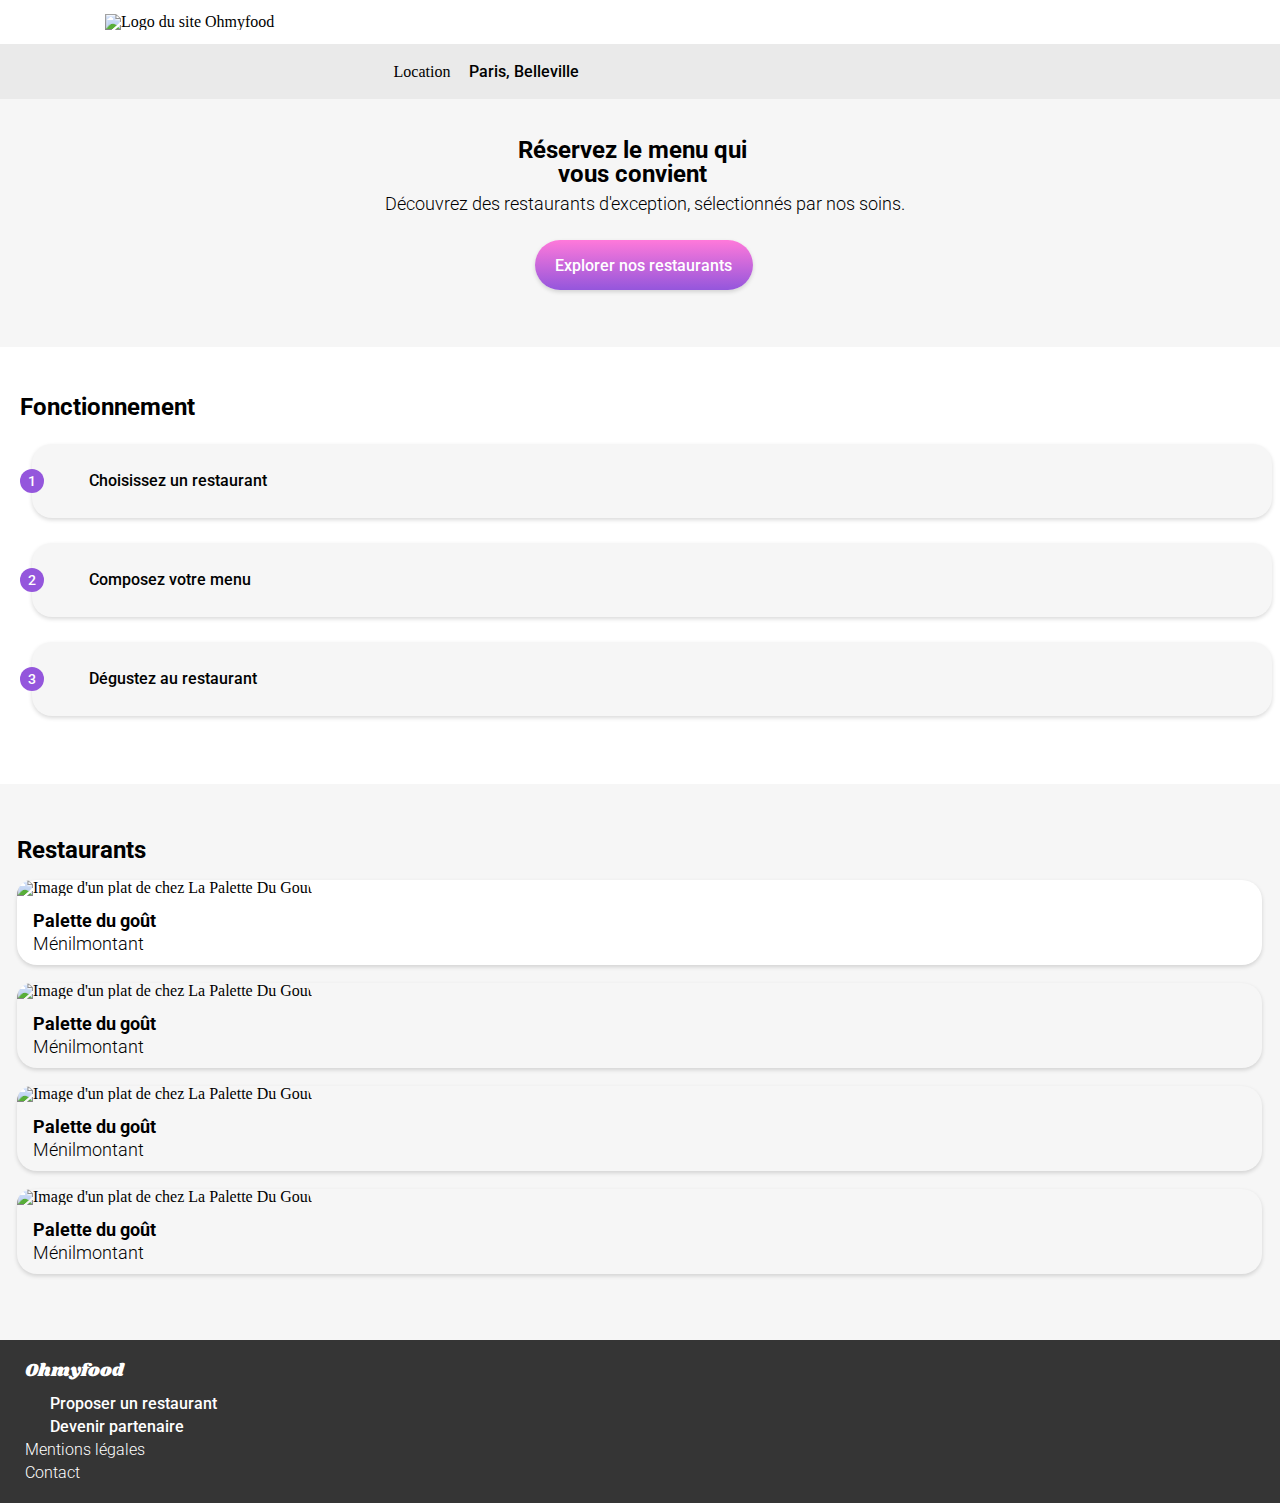
==== index.html @ 5aa8af8f "Added Footer" ====
<!-- Legend -->
<!-- 
    TBR = To Be Renamed

 -->


<!DOCTYPE html>
<html>

<head>
    <meta charset="utf-8">
    <meta http-equiv="X-UA-Compatible" content="IE=edge">
    <title></title>
    <meta name="description" content="">
    <meta name="viewport" content="width=device-width, initial-scale=1">
    <link rel="stylesheet" href="assets/css/style.css">
    <link rel="stylesheet" href="https://cdnjs.cloudflare.com/ajax/libs/font-awesome/6.2.1/css/all.min.css"
        integrity="sha512-MV7K8+y+gLIBoVD59lQIYicR65iaqukzvf/nwasF0nqhPay5w/9lJmVM2hMDcnK1OnMGCdVK+iQrJ7lzPJQd1w=="
        crossorigin="anonymous" referrerpolicy="no-referrer">

</head>

<body>
    <header class="header">
        <img class="header__logo" src="/assets/images/logo/ohmyfood@2x.svg" alt="Logo du site Ohmyfood">
        <div class="header__secondary">
            <i class="fa-solid fa-location-dot header__secondary--location-dot"></i>
            <label for="location" class="sr-only">Location</label>
            <input type="text" class="header__secondary--text-input" placeholder="Votre Ville"
                value="Paris, Belleville">
        </div>
    </header>
    <main>
        <div class="main-container">
            <!-- Info Box (TBR) -->
            <section class="hero">
                <h1 class="hero__title">Réservez le menu qui <br>vous convient</br></h1>
                <p class="hero__subtitle">Découvrez des restaurants d'exception, sélectionnés par nos soins.</p>
                <button class="btn hero__btn">
                    <h2>Explorer nos restaurants</h2>
                </button>
            </section>

            <!-- Functioning (TBR) -->
            <section class="function">
                <h1>Fonctionnement</h1>
                <!-- Creation Of The Function Steps -->
                <!-- Rename this to something better -->
                <article class="card function__card">
                    <div class="function__card--step">
                        1
                    </div>
                    <i class="fa-solid fa-mobile-screen-button function__card--icon"></i>
                    <h2>Choisissez un restaurant</h2>
                </article>
                <article class="card function__card">
                    <div class="function__card--step">
                        2
                    </div>
                    <i class="fa-solid fa-list function__card--icon"></i>
                    <h2>Composez votre menu</h2>
                </article>
                <article class="card function__card">
                    <div class="function__card--step">
                        3
                    </div>
                    <i class="fa-sharp fa-solid fa-store function__card--icon--purple"></i>
                    <h2>Dégustez au restaurant</h2>
                </article>
            </section>

            <!-- Creation of the restaurants section -->
            <section class="restaurants">
                <h1>Restaurants</h1>
                <a href="">
                    <article class="restaurants__card card--isWhite">
                        <img src="assets/images/restaurants/jay-wennington-N_Y88TWmGwA-unsplash.jpg" class="restaurants__card--img"
                         alt="Image d'un plat de chez La Palette Du Gout">
                        <div class="restaurants__card__content">
                            <div class="restaurants__card__content--text">
                                <h3>Palette du goût</h3>
                                <p>Ménilmontant</p>
                            </div>
                            <input type="checkbox" id="likeCheckbox#1" class="likeCheckbox">
                            <label for="likeCheckbox#1" class=likeContainer>
                                <i class="fa-regular fa-heart heart-icon card__content--heart"></i>
                                <i class="fa-solid fa-heart heart-icon-solid card__content--heart--filled"></i>
                            </label>
                        </div>
                    </article>
                </a>
                <a href="">
                    <article class="restaurants__card card">
                        <img src="assets/images/restaurants/jay-wennington-N_Y88TWmGwA-unsplash.jpg" class="restaurants__card--img"
                         alt="Image d'un plat de chez La Palette Du Gout">
                        <div class="restaurants__card__content">
                            <div class="restaurants__card__content--text">
                                <h3>Palette du goût</h3>
                                <p>Ménilmontant</p>
                            </div>
                            <input type="checkbox" id="likeCheckbox#2" class="likeCheckbox">
                            <label for="likeCheckbox#2" class=likeContainer>
                                <i class="fa-regular fa-heart heart-icon card__content--heart"></i>
                                <i class="fa-solid fa-heart heart-icon-solid card__content--heart--filled"></i>
                            </label>
                        </div>
                    </article>
                </a>
                <a href="">
                    <article class="restaurants__card card">
                        <img src="assets/images/restaurants/jay-wennington-N_Y88TWmGwA-unsplash.jpg" class="restaurants__card--img"
                         alt="Image d'un plat de chez La Palette Du Gout">
                         <div class="restaurants__card__content">
                            <div class="restaurants__card__content--text">
                                <h3>Palette du goût</h3>
                                <p>Ménilmontant</p>
                            </div>
                            <input type="checkbox" id="likeCheckbox#3" class="likeCheckbox">
                            <label for="likeCheckbox#3" class=likeContainer>
                                <i class="fa-regular fa-heart heart-icon card__content--heart"></i>
                                <i class="fa-solid fa-heart heart-icon-solid card__content--heart--filled"></i>
                            </label>
                        </div>
                    </article>
                </a>
                <a href="">
                    <article class="restaurants__card card">
                        <img src="assets/images/restaurants/jay-wennington-N_Y88TWmGwA-unsplash.jpg" class="restaurants__card--img"
                         alt="Image d'un plat de chez La Palette Du Gout">
                         <div class="restaurants__card__content">
                            <div class="restaurants__card__content--text">
                                <h3>Palette du goût</h3>
                                <p>Ménilmontant</p>
                            </div>
                            <input type="checkbox" id="likeCheckbox#4" class="likeCheckbox">
                            <label for="likeCheckbox#4" class=likeContainer>
                                <i class="fa-regular fa-heart heart-icon card__content--heart"></i>
                                <i class="fa-solid fa-heart heart-icon-solid card__content--heart--filled"></i>
                            </label>
                        </div>
                    </article>
                </a>
            </section>
        </div>
    </main>
    <footer class="footer">
        <h2 class="footer__logo">Ohmyfood</h2>
                <ul class="footer__nav">
                    <li class="footer__nav--bold"><i class="fa-solid fa-utensils"></i><a href="">Proposer un restaurant</a></li>
                    <li class="footer__nav--bold"><i class="fa-solid fa-handshake-angle"></i><a href="">Devenir partenaire</a></li>
                    <li><a href="">Mentions légales</a></li>
                    <li><a href="">Contact</a></li>
                </ul>
    </footer>
</body>

</html>
---- assets/css/style.css ----
@import url("https://fonts.googleapis.com/css2?family=Shrikhand&display=swap");
@import url("https://fonts.googleapis.com/css2?family=Roboto:wght@100;300;500;700&display=swap");
*, *:before, *:after {
  box-sizing: border-box;
}

html, body, div, span, object, iframe, figure, h1, h2, h3, h4, h5, h6, p, blockquote, pre, a, code, em, img, small, strike, strong, sub, sup, tt, b, u, i, ol, ul, li, fieldset, form, label, table, caption, tbody, tfoot, thead, tr, th, td, main, canvas, embed, footer, header, nav, section, video {
  margin: 0;
  padding: 0;
  border: 0;
  font-size: 100%;
  font: inherit;
  vertical-align: baseline;
  text-rendering: optimizeLegibility;
  -webkit-font-smoothing: antialiased;
  text-size-adjust: none;
}

footer, header, nav, section, main {
  display: block;
}

body {
  line-height: 1;
}

ol, ul {
  list-style: none;
}

blockquote, q {
  quotes: none;
}

blockquote:before, blockquote:after, q:before, q:after {
  content: "";
  content: none;
}

table {
  border-collapse: collapse;
  border-spacing: 0;
}

input {
  -webkit-appearance: none;
  border-radius: 0;
}

h1, h2, h3, p {
  font-family: "Roboto", sans-serif;
}

h1 {
  font-size: 24px;
  font-weight: 700;
}

h2 {
  font-size: 16px;
  font-weight: 500;
}

h3 {
  font-size: 18px;
  font-weight: 700;
}

p {
  font-size: 18px;
  font-weight: 300;
}

a, a:visited, a:hover, a:active {
  color: inherit;
  text-decoration: none;
}

.header {
  display: flex;
  flex-direction: column;
  justify-content: center;
}
.header__logo {
  margin: 14px 89px;
  padding: 0 19px 0 16px;
}
.header__secondary {
  display: flex;
  justify-content: center;
  align-items: center;
  gap: 17px;
  background-color: #EAEAEA;
  padding: 17px;
}
.header__secondary--text-input {
  background: none;
  border: none;
  width: 35%;
  font-size: 16px;
  font-weight: 500;
  font-family: "Roboto", sans-serif;
}
.header__secondary--location-dot {
  color: #353535;
}

.footer {
  display: flex;
  flex-direction: column;
  gap: 16px;
  background-color: #353535;
  padding: 22px 25px;
  color: white;
}
.footer__nav {
  display: flex;
  flex-direction: column;
  gap: 7px;
  font-family: "Roboto", sans-serif;
  font-size: 16px;
  font-weight: 300;
}
.footer__nav--bold {
  font-weight: 500;
}
.footer__nav li {
  display: flex;
  justify-content: flex-start;
  gap: 11px;
}
.footer__nav .fa-solid {
  width: 14px;
}
.footer__logo {
  font-family: "Shrikhand", serif;
  font-weight: 400;
  font-size: 18px;
}

.hero {
  display: flex;
  flex-direction: column;
  justify-content: center;
  align-items: center;
  background-color: #F6F6F6;
}
.hero__title {
  padding: 39px 58px 9px 42px;
  text-align: center;
}
.hero__subtitle {
  padding: 0 26px 0 35px;
  text-align: center;
}
.hero__btn {
  margin: 27px 75px 57px 82px;
  width: 218px;
  height: 50px;
}

.function {
  display: flex;
  flex-direction: column;
  padding: 48px 20px 68px 20px;
  gap: 25px;
}
.function__card {
  display: flex;
  flex-direction: row;
  align-items: center;
  padding: 29px 0;
  gap: 23px;
  position: relative;
  left: 12px;
}
.function__card--step {
  font-family: "Roboto", sans-serif;
  font-size: 14px;
  font-weight: 500;
  color: white;
  display: flex;
  align-items: center;
  justify-content: center;
  position: absolute;
  left: -12px;
  width: 24px;
  height: 24px;
  border-radius: 50%;
  background-color: #9456DC;
}
.function__card--icon, .function__card--icon--purple {
  padding-left: 33.5px;
  color: #7E7E7E;
}
.function__card--icon--purple {
  color: #9456DC;
}

.restaurants {
  display: flex;
  flex-direction: column;
  gap: 18px;
  padding: 54px 18px 66px 17px;
  background-color: #F6F6F6;
}
.restaurants__card {
  width: 100%;
}
.restaurants__card--img {
  object-fit: contain;
  border-radius: 15px 15px 0 0;
  width: 100%;
}
.restaurants__card__content {
  padding: 16px 25px 12px 16px;
  display: flex;
  justify-content: space-between;
}
.restaurants__card__content--text {
  display: flex;
  flex-direction: column;
  gap: 5px;
}

.btn {
  border-radius: 25px;
  color: white;
  border: none;
  background: linear-gradient(0deg, #9456DC 0%, #FF79DA 100%);
  box-shadow: 0px 2px 4px rgba(0, 0, 0, 0.15);
}

.card, .card--isWhite {
  border-radius: 20px;
  background-color: #F6F6F6;
  box-shadow: 0px 2px 4px rgba(0, 0, 0, 0.15);
}
.card--isWhite {
  background-color: white;
}

.fa-solid {
  position: relative;
}

.fa-regular {
  position: absolute;
}

.heart-icon,
.heart-icon-solid {
  font-size: 30px;
}

.likeCheckbox:not(:checked) + .likeContainer:hover {
  animation: 1.5s ease 0s infinite beat;
}

@keyframes beat {
  0%, 50%, 100% {
    transform: scale(1, 1);
  }
  30%, 80% {
    transform: scale(0.92, 0.95);
  }
}
.heart-icon-solid {
  transform-origin: bottom;
  transform: scale(0);
  background: linear-gradient(0deg, #9356DC 0%, #FF79DA 100%);
  -webkit-background-clip: text;
  -webkit-text-fill-color: transparent;
}

#likeCheckbox {
  display: none;
}

.likeCheckbox:checked + .likeContainer .heart-icon-solid {
  animation: like 0.2s cubic-bezier(0.87, 0.01, 0.38, 1.01) forwards;
}
.likeCheckbox:checked + .likeContainer .heart-icon {
  animation: like--BG 1s ease forwards;
}
.likeCheckbox:not(:checked) + .likeContainer .heart-icon-solid {
  animation: unlike 0.5s ease forwards;
}
.likeCheckbox:not(:checked) + .likeContainer .heart-icon {
  animation: nounlike 1s ease forwards;
}

@keyframes like {
  to {
    opacity: 1;
    transform: scale(1);
  }
}
@keyframes like--BG {
  from {
    opacity: 1;
  }
  to {
    opacity: 0;
  }
}
@keyframes unlike {
  from {
    opacity: 1;
    transform: scale(1);
  }
  to {
    opacity: 0;
    transform: scale(0);
  }
}
@keyframes unlike--BG {
  to {
    opacity: 1;
    transform: scale(1);
  }
}
body {
  width: 100%;
  max-width: 1440px;
  min-width: 320px;
  scroll-behavior: smooth;
}

/*# sourceMappingURL=style.css.map */
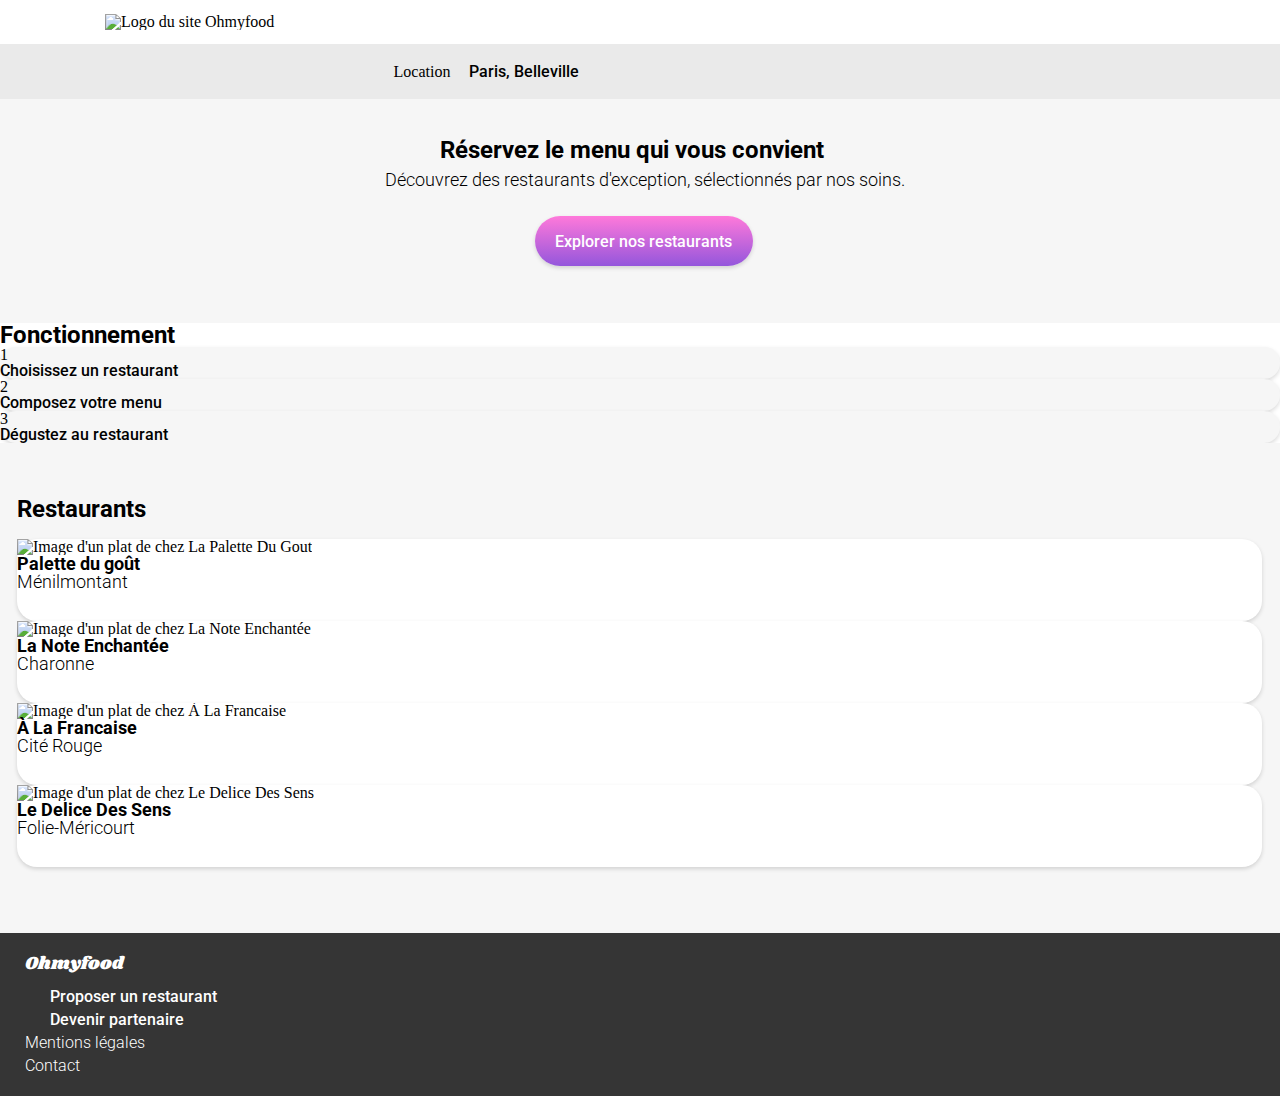
==== commit 87c58e25: "Fixed bug" ====
--- a/index.html
+++ b/index.html
@@ -20,10 +20,15 @@
         crossorigin="anonymous" referrerpolicy="no-referrer">
 
 </head>
+<body>
 
-<body>
+    <!-- Loader container -->
+    <div class="loader">
+        <div class="loader__spinner"></div>
+    </div>
+
     <header class="header">
-        <img class="header__logo" src="/assets/images/logo/ohmyfood@2x.svg" alt="Logo du site Ohmyfood">
+        <img class="header__logo" src="assets/images/logo/ohmyfood@2x.svg" alt="Logo du site Ohmyfood">
         <div class="header__secondary">
             <i class="fa-solid fa-location-dot header__secondary--location-dot"></i>
             <label for="location" class="sr-only">Location</label>
@@ -35,7 +40,7 @@
         <div class="main-container">
             <!-- Info Box (TBR) -->
             <section class="hero">
-                <h1 class="hero__title">Réservez le menu qui <br>vous convient</br></h1>
+                <h1 class="hero__title">Réservez le menu qui vous convient</h1>
                 <p class="hero__subtitle">Découvrez des restaurants d'exception, sélectionnés par nos soins.</p>
                 <button class="btn hero__btn">
                     <h2>Explorer nos restaurants</h2>
@@ -43,42 +48,45 @@
             </section>
 
             <!-- Functioning (TBR) -->
-            <section class="function">
-                <h1>Fonctionnement</h1>
-                <!-- Creation Of The Function Steps -->
-                <!-- Rename this to something better -->
-                <article class="card function__card">
-                    <div class="function__card--step">
-                        1
-                    </div>
-                    <i class="fa-solid fa-mobile-screen-button function__card--icon"></i>
-                    <h2>Choisissez un restaurant</h2>
-                </article>
-                <article class="card function__card">
-                    <div class="function__card--step">
-                        2
-                    </div>
-                    <i class="fa-solid fa-list function__card--icon"></i>
-                    <h2>Composez votre menu</h2>
-                </article>
-                <article class="card function__card">
-                    <div class="function__card--step">
-                        3
-                    </div>
-                    <i class="fa-sharp fa-solid fa-store function__card--icon--purple"></i>
-                    <h2>Dégustez au restaurant</h2>
-                </article>
+            <section class="how-it-works">
+                <h1 class="how-it-works__title">Fonctionnement</h1>
+                <div class="how-it-works__cards">
+                    <!-- Creation Of The Function Steps -->
+                    <!-- Rename this to something better -->
+                    <article class="card how-it-works__cards--card">
+                        <div class="how-it-works__cards--card--step">
+                            1
+                        </div>
+                        <i class="fa-solid fa-mobile-screen-button how-it-works__cards--card--icon"></i>
+                        <h2>Choisissez un restaurant</h2>
+                    </article>
+                    <article class="card how-it-works__cards--card">
+                        <div class="how-it-works__cards--card--step">
+                            2
+                        </div>
+                        <i class="fa-solid fa-list how-it-works__cards--card--icon"></i>
+                        <h2>Composez votre menu</h2>
+                    </article>
+                    <article class="card how-it-works__cards--card">
+                        <div class="how-it-works__cards--card--step">
+                            3
+                        </div>
+                        <i class="fa-sharp fa-solid fa-store how-it-works__cards--card--icon--purple"></i>
+                        <h2>Dégustez au restaurant</h2>
+                    </article>
+                </div>
             </section>
 
             <!-- Creation of the restaurants section -->
             <section class="restaurants">
                 <h1>Restaurants</h1>
+                <div class="restaurants__cards">
                 <a href="">
-                    <article class="restaurants__card card--isWhite">
-                        <img src="assets/images/restaurants/jay-wennington-N_Y88TWmGwA-unsplash.jpg" class="restaurants__card--img"
+                    <article class="restaurants__cards--card card--isWhite card--isNew">
+                        <img src="assets/images/restaurants/jay-wennington-N_Y88TWmGwA-unsplash.jpg" class="restaurants__cards--card--img"
                          alt="Image d'un plat de chez La Palette Du Gout">
-                        <div class="restaurants__card__content">
-                            <div class="restaurants__card__content--text">
+                        <div class="restaurants__cards--card--content">
+                            <div class="restaurants__cards--card--content--text">
                                 <h3>Palette du goût</h3>
                                 <p>Ménilmontant</p>
                             </div>
@@ -91,30 +99,30 @@
                     </article>
                 </a>
                 <a href="">
-                    <article class="restaurants__card card">
-                        <img src="assets/images/restaurants/jay-wennington-N_Y88TWmGwA-unsplash.jpg" class="restaurants__card--img"
-                         alt="Image d'un plat de chez La Palette Du Gout">
-                        <div class="restaurants__card__content">
-                            <div class="restaurants__card__content--text">
-                                <h3>Palette du goût</h3>
-                                <p>Ménilmontant</p>
+                    <article class="restaurants__cards--card card--isWhite card--isNew">
+                        <img src="assets/images/restaurants/stil-u2Lp8tXIcjw-unsplash.jpg" class="restaurants__cards--card--img"
+                        alt="Image d'un plat de chez La Note Enchantée">
+                        <div class="restaurants__cards--card--content">
+                            <div class="restaurants__cards--card--content--text">
+                            <h3>La Note Enchantée</h3>
+                            <p>Charonne</p>
                             </div>
-                            <input type="checkbox" id="likeCheckbox#2" class="likeCheckbox">
+                            <input type="checkbox" id="likeCheckbox#1" class="likeCheckbox">
                             <label for="likeCheckbox#2" class=likeContainer>
                                 <i class="fa-regular fa-heart heart-icon card__content--heart"></i>
                                 <i class="fa-solid fa-heart heart-icon-solid card__content--heart--filled"></i>
                             </label>
                         </div>
                     </article>
-                </a>
+                    </a>
                 <a href="">
-                    <article class="restaurants__card card">
-                        <img src="assets/images/restaurants/jay-wennington-N_Y88TWmGwA-unsplash.jpg" class="restaurants__card--img"
-                         alt="Image d'un plat de chez La Palette Du Gout">
-                         <div class="restaurants__card__content">
-                            <div class="restaurants__card__content--text">
-                                <h3>Palette du goût</h3>
-                                <p>Ménilmontant</p>
+                    <article class="restaurants__cards--card card--isWhite">
+                        <img src="assets/images/restaurants/toa-heftiba-DQKerTsQwi0-unsplash.jpg" class="restaurants__cards--card--img"
+                         alt="Image d'un plat de chez À La Francaise">
+                         <div class="restaurants__cards--card--content">
+                            <div class="restaurants__cards--card--content--text">
+                                <h3>À La Francaise</h3>
+                                <p>Cité Rouge</p>
                             </div>
                             <input type="checkbox" id="likeCheckbox#3" class="likeCheckbox">
                             <label for="likeCheckbox#3" class=likeContainer>
@@ -125,13 +133,13 @@
                     </article>
                 </a>
                 <a href="">
-                    <article class="restaurants__card card">
-                        <img src="assets/images/restaurants/jay-wennington-N_Y88TWmGwA-unsplash.jpg" class="restaurants__card--img"
-                         alt="Image d'un plat de chez La Palette Du Gout">
-                         <div class="restaurants__card__content">
-                            <div class="restaurants__card__content--text">
-                                <h3>Palette du goût</h3>
-                                <p>Ménilmontant</p>
+                    <article class="restaurants__cards--card card--isWhite">
+                        <img src="assets/images/restaurants/louis-hansel-shotsoflouis-qNBGVyOCY8Q-unsplash.jpg" class="restaurants__cards--card--img"
+                         alt="Image d'un plat de chez Le Delice Des Sens">
+                         <div class="restaurants__cards--card--content">
+                            <div class="restaurants__cards--card--content--text">
+                                <h3>Le Delice Des Sens</h3>
+                                <p>Folie-Méricourt</p>
                             </div>
                             <input type="checkbox" id="likeCheckbox#4" class="likeCheckbox">
                             <label for="likeCheckbox#4" class=likeContainer>
@@ -141,6 +149,7 @@
                         </div>
                     </article>
                 </a>
+            </div>
             </section>
         </div>
     </main>
@@ -150,9 +159,9 @@
                     <li class="footer__nav--bold"><i class="fa-solid fa-utensils"></i><a href="">Proposer un restaurant</a></li>
                     <li class="footer__nav--bold"><i class="fa-solid fa-handshake-angle"></i><a href="">Devenir partenaire</a></li>
                     <li><a href="">Mentions légales</a></li>
-                    <li><a href="">Contact</a></li>
+                    <li><a href="mailto:reciepient@gmail.com">Contact</a></li>
                 </ul>
     </footer>
 </body>
 
-</html>+</html> 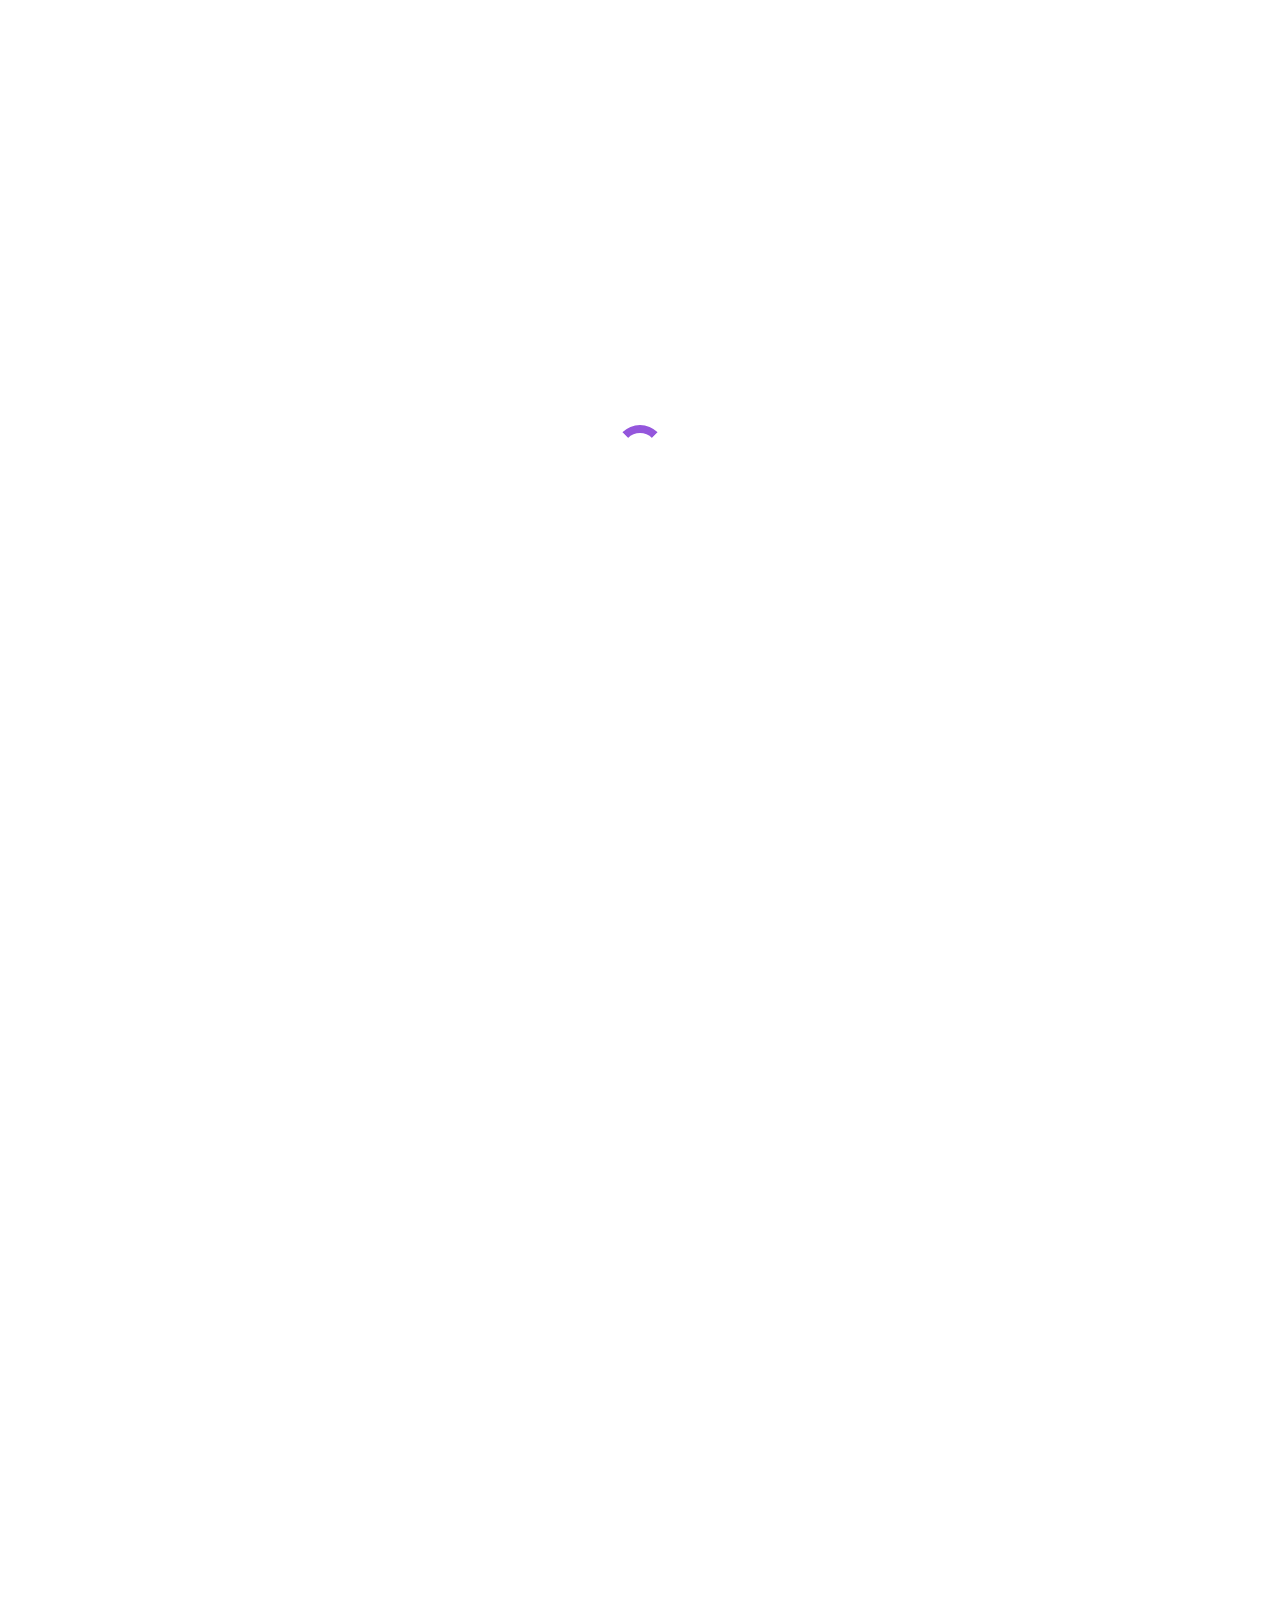
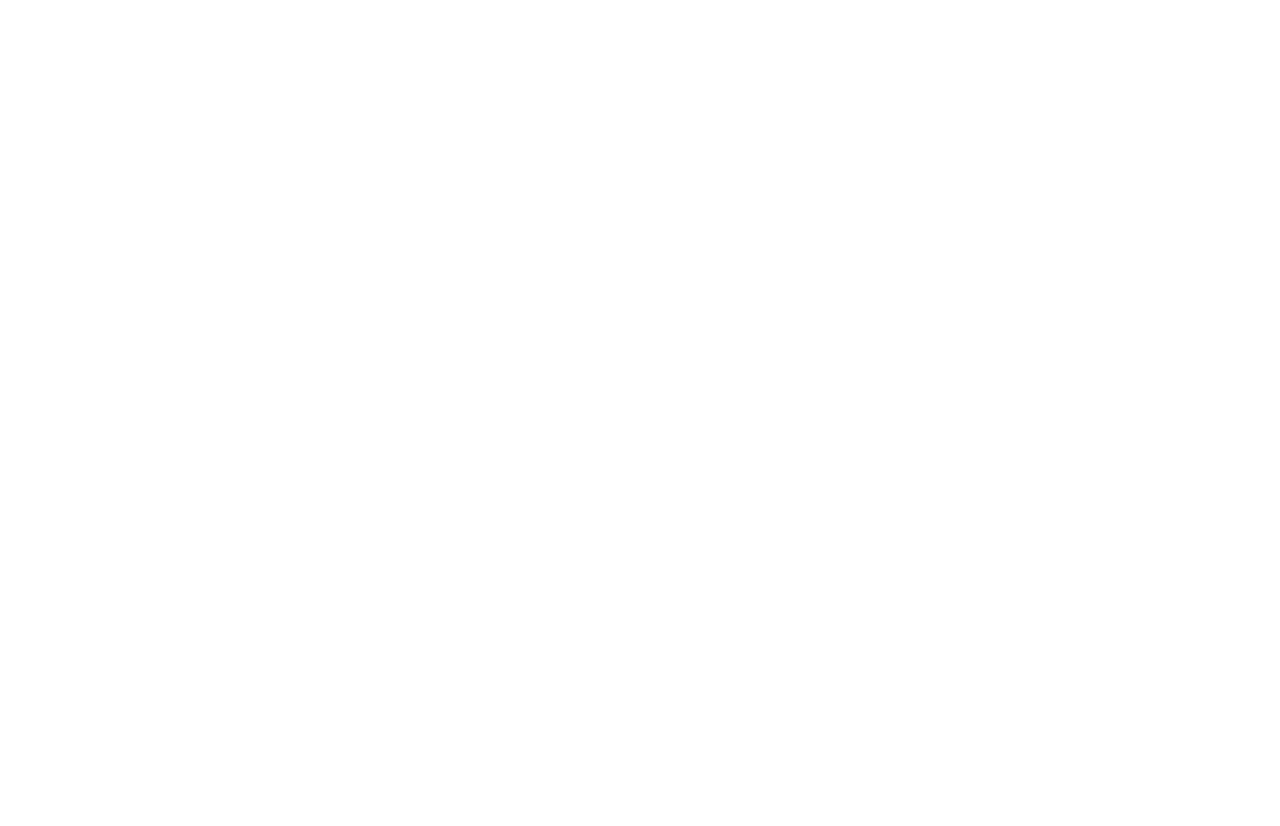
==== commit 434e59ad: "Fixed some W3C markup issues" ====
--- a/index.html
+++ b/index.html
@@ -1,19 +1,13 @@
-<!-- Legend -->
-<!-- 
-    TBR = To Be Renamed
-
- -->
-
-
 <!DOCTYPE html>
-<html>
+<html lang="fr">
 
 <head>
     <meta charset="utf-8">
     <meta http-equiv="X-UA-Compatible" content="IE=edge">
-    <title></title>
+    <title>Ohmyfood</title>
     <meta name="description" content="">
     <meta name="viewport" content="width=device-width, initial-scale=1">
+    <link rel="icon" href="assets/images/logo/favicon.ico" type="image/x-icon">
     <link rel="stylesheet" href="assets/css/style.css">
     <link rel="stylesheet" href="https://cdnjs.cloudflare.com/ajax/libs/font-awesome/6.2.1/css/all.min.css"
         integrity="sha512-MV7K8+y+gLIBoVD59lQIYicR65iaqukzvf/nwasF0nqhPay5w/9lJmVM2hMDcnK1OnMGCdVK+iQrJ7lzPJQd1w=="
@@ -21,30 +15,29 @@
 
 </head>
 <body>
-
-    <!-- Loader container -->
+        <!-- Loader container -->
     <div class="loader">
         <div class="loader__spinner"></div>
     </div>
-
-    <header class="header">
+    <header class="header loader-enabled">
         <img class="header__logo" src="assets/images/logo/ohmyfood@2x.svg" alt="Logo du site Ohmyfood">
         <div class="header__secondary">
             <i class="fa-solid fa-location-dot header__secondary--location-dot"></i>
-            <label for="location" class="sr-only">Location</label>
-            <input type="text" class="header__secondary--text-input" placeholder="Votre Ville"
-                value="Paris, Belleville">
+            <!-- Thank you Amaury, this is a godsend -->
+            <h2 contenteditable="true">Paris, Belleville</h2>
         </div>
     </header>
-    <main>
+    <main class="loader-enabled">
         <div class="main-container">
             <!-- Info Box (TBR) -->
             <section class="hero">
                 <h1 class="hero__title">Réservez le menu qui vous convient</h1>
                 <p class="hero__subtitle">Découvrez des restaurants d'exception, sélectionnés par nos soins.</p>
-                <button class="btn hero__btn">
-                    <h2>Explorer nos restaurants</h2>
-                </button>
+                <form action="#restaurants" method="get">    
+                    <button class="btn hero__btn">
+                        Explorer nos restaurants
+                    </button>
+                </form>
             </section>
 
             <!-- Functioning (TBR) -->
@@ -53,21 +46,21 @@
                 <div class="how-it-works__cards">
                     <!-- Creation Of The Function Steps -->
                     <!-- Rename this to something better -->
-                    <article class="card how-it-works__cards--card">
+                    <article class="card--isGrey how-it-works__cards--card">
                         <div class="how-it-works__cards--card--step">
                             1
                         </div>
                         <i class="fa-solid fa-mobile-screen-button how-it-works__cards--card--icon"></i>
                         <h2>Choisissez un restaurant</h2>
                     </article>
-                    <article class="card how-it-works__cards--card">
+                    <article class="card--isGrey how-it-works__cards--card">
                         <div class="how-it-works__cards--card--step">
                             2
                         </div>
                         <i class="fa-solid fa-list how-it-works__cards--card--icon"></i>
                         <h2>Composez votre menu</h2>
                     </article>
-                    <article class="card how-it-works__cards--card">
+                    <article class="card--isGrey how-it-works__cards--card">
                         <div class="how-it-works__cards--card--step">
                             3
                         </div>
@@ -78,90 +71,99 @@
             </section>
 
             <!-- Creation of the restaurants section -->
-            <section class="restaurants">
+            <section class="restaurants" id="restaurants">
                 <h1>Restaurants</h1>
                 <div class="restaurants__cards">
-                <a href="">
-                    <article class="restaurants__cards--card card--isWhite card--isNew">
-                        <img src="assets/images/restaurants/jay-wennington-N_Y88TWmGwA-unsplash.jpg" class="restaurants__cards--card--img"
-                         alt="Image d'un plat de chez La Palette Du Gout">
-                        <div class="restaurants__cards--card--content">
-                            <div class="restaurants__cards--card--content--text">
-                                <h3>Palette du goût</h3>
-                                <p>Ménilmontant</p>
+                    <a href="restaurants/palette-du-gout.html">
+                        <article class="restaurants__cards--card card card--isNew">
+                            <img src="assets/images/restaurants/jay-wennington-N_Y88TWmGwA-unsplash.jpg"
+                                class="restaurants__cards--card--img" alt="Image d'un plat de chez La Palette Du Gout">
+                            <div class="restaurants__cards--card--content">
+                                <div class="restaurants__cards--card--content--text">
+                                    <h3>Palette du goût</h3>
+                                    <p>Ménilmontant</p>
+                                </div>
+                                <div class="like">
+                                    <input type="checkbox" id="like__input-1" class="like__checkbox">
+                                    <label for="like__input-1" class="like__container">
+                                        <i class="fa-regular fa-heart heart-icon card__content--heart"></i>
+                                        <i class="fa-solid fa-heart heart-icon-solid card__content--heart--filled"></i>
+                                    </label>
+                                </div>
                             </div>
-                            <input type="checkbox" id="likeCheckbox#1" class="likeCheckbox">
-                            <label for="likeCheckbox#1" class=likeContainer>
-                                <i class="fa-regular fa-heart heart-icon card__content--heart"></i>
-                                <i class="fa-solid fa-heart heart-icon-solid card__content--heart--filled"></i>
-                            </label>
-                        </div>
-                    </article>
-                </a>
-                <a href="">
-                    <article class="restaurants__cards--card card--isWhite card--isNew">
-                        <img src="assets/images/restaurants/stil-u2Lp8tXIcjw-unsplash.jpg" class="restaurants__cards--card--img"
-                        alt="Image d'un plat de chez La Note Enchantée">
-                        <div class="restaurants__cards--card--content">
-                            <div class="restaurants__cards--card--content--text">
-                            <h3>La Note Enchantée</h3>
-                            <p>Charonne</p>
+                        </article>
+                    </a>
+                    <a href="restaurants/la-note-enchantee.html">
+                        <article class="restaurants__cards--card card card--isNew">
+                            <img src="assets/images/restaurants/stil-u2Lp8tXIcjw-unsplash.jpg"
+                                class="restaurants__cards--card--img" alt="Image d'un plat de chez La Note Enchantée">
+                            <div class="restaurants__cards--card--content">
+                                <div class="restaurants__cards--card--content--text">
+                                    <h3>La Note Enchantée</h3>
+                                    <p>Charonne</p>
+                                </div>
+                                <div class="like">
+                                    <input type="checkbox" id="like__input-2" class="like__checkbox">
+                                    <label for="like__input-2" class="like__container">
+                                        <i class="fa-regular fa-heart heart-icon card__content--heart"></i>
+                                        <i class="fa-solid fa-heart heart-icon-solid card__content--heart--filled"></i>
+                                    </label>
+                                </div>
                             </div>
-                            <input type="checkbox" id="likeCheckbox#1" class="likeCheckbox">
-                            <label for="likeCheckbox#2" class=likeContainer>
-                                <i class="fa-regular fa-heart heart-icon card__content--heart"></i>
-                                <i class="fa-solid fa-heart heart-icon-solid card__content--heart--filled"></i>
-                            </label>
-                        </div>
-                    </article>
+                        </article>
                     </a>
-                <a href="">
-                    <article class="restaurants__cards--card card--isWhite">
-                        <img src="assets/images/restaurants/toa-heftiba-DQKerTsQwi0-unsplash.jpg" class="restaurants__cards--card--img"
-                         alt="Image d'un plat de chez À La Francaise">
-                         <div class="restaurants__cards--card--content">
-                            <div class="restaurants__cards--card--content--text">
-                                <h3>À La Francaise</h3>
-                                <p>Cité Rouge</p>
+                    <a href="restaurants/a-la-francaise.html">
+                        <article class="restaurants__cards--card card">
+                            <img src="assets/images/restaurants/toa-heftiba-DQKerTsQwi0-unsplash.jpg"
+                                class="restaurants__cards--card--img" alt="Image d'un plat de chez À La Francaise">
+                            <div class="restaurants__cards--card--content">
+                                <div class="restaurants__cards--card--content--text">
+                                    <h3>À La Francaise</h3>
+                                    <p>Cité Rouge</p>
+                                </div>
+                                <div class="like">
+                                    <input type="checkbox" id="like__input-3" class="like__checkbox">
+                                    <label for="like__input-1" class="like__container">
+                                        <i class="fa-regular fa-heart heart-icon card__content--heart"></i>
+                                        <i class="fa-solid fa-heart heart-icon-solid card__content--heart--filled"></i>
+                                    </label>
+                                </div>
                             </div>
-                            <input type="checkbox" id="likeCheckbox#3" class="likeCheckbox">
-                            <label for="likeCheckbox#3" class=likeContainer>
-                                <i class="fa-regular fa-heart heart-icon card__content--heart"></i>
-                                <i class="fa-solid fa-heart heart-icon-solid card__content--heart--filled"></i>
-                            </label>
-                        </div>
-                    </article>
-                </a>
-                <a href="">
-                    <article class="restaurants__cards--card card--isWhite">
-                        <img src="assets/images/restaurants/louis-hansel-shotsoflouis-qNBGVyOCY8Q-unsplash.jpg" class="restaurants__cards--card--img"
-                         alt="Image d'un plat de chez Le Delice Des Sens">
-                         <div class="restaurants__cards--card--content">
-                            <div class="restaurants__cards--card--content--text">
-                                <h3>Le Delice Des Sens</h3>
-                                <p>Folie-Méricourt</p>
+                        </article>
+                    </a>
+                    <a href="restaurants/le-delice-des-sens.html">
+                        <article class="restaurants__cards--card card">
+                            <img src="assets/images/restaurants/louis-hansel-shotsoflouis-qNBGVyOCY8Q-unsplash.jpg"
+                                class="restaurants__cards--card--img" alt="Image d'un plat de chez Le Delice Des Sens">
+                            <div class="restaurants__cards--card--content">
+                                <div class="restaurants__cards--card--content--text">
+                                    <h3>Le Delice Des Sens</h3>
+                                    <p>Folie-Méricourt</p>
+                                </div>
+                                <div class="like">
+                                    <input type="checkbox" id="like__input-4" class="like__checkbox">
+                                    <label for="like__input-1" class="like__container">
+                                        <i class="fa-regular fa-heart heart-icon card__content--heart"></i>
+                                        <i class="fa-solid fa-heart heart-icon-solid card__content--heart--filled"></i>
+                                    </label>
+                                </div>
                             </div>
-                            <input type="checkbox" id="likeCheckbox#4" class="likeCheckbox">
-                            <label for="likeCheckbox#4" class=likeContainer>
-                                <i class="fa-regular fa-heart heart-icon card__content--heart"></i>
-                                <i class="fa-solid fa-heart heart-icon-solid card__content--heart--filled"></i>
-                            </label>
-                        </div>
-                    </article>
-                </a>
-            </div>
+                        </article>
+                    </a>
+                </div>
             </section>
         </div>
     </main>
-    <footer class="footer">
+    <footer class="footer loader-enabled">
         <h2 class="footer__logo">Ohmyfood</h2>
-                <ul class="footer__nav">
-                    <li class="footer__nav--bold"><i class="fa-solid fa-utensils"></i><a href="">Proposer un restaurant</a></li>
-                    <li class="footer__nav--bold"><i class="fa-solid fa-handshake-angle"></i><a href="">Devenir partenaire</a></li>
-                    <li><a href="">Mentions légales</a></li>
-                    <li><a href="mailto:reciepient@gmail.com">Contact</a></li>
-                </ul>
+        <ul class="footer__nav">
+            <li class="footer__nav--bold"><i class="fa-solid fa-utensils"></i><a href="">Proposer un restaurant</a></li>
+            <li class="footer__nav--bold"><i class="fa-solid fa-handshake-angle"></i><a href="">Devenir partenaire</a>
+            </li>
+            <li><a href="">Mentions légales</a></li>
+            <li><a href="mailto:reciepient@gmail.com">Contact</a></li>
+        </ul>
     </footer>
 </body>
 
-</html> +</html>--- a/assets/css/style.css
+++ b/assets/css/style.css
@@ -47,6 +47,10 @@
   border-radius: 0;
 }
 
+img {
+  display: block;
+}
+
 h1, h2, h3, p {
   font-family: "Roboto", sans-serif;
 }
@@ -66,7 +70,7 @@
   font-weight: 700;
 }
 
-p {
+p, .menu--subtitle {
   font-size: 18px;
   font-weight: 300;
 }
@@ -76,33 +80,72 @@
   text-decoration: none;
 }
 
+.menu__title {
+  font-family: "Shrikhand", serif;
+  font-size: 28px;
+  font-weight: 400;
+}
+
+.dish__title {
+  font-family: "Roboto", sans-serif;
+  font-weight: 500;
+  font-size: 18px;
+}
+
+.dish__subtitle {
+  font-family: "Roboto", sans-serif;
+  font-size: 15px;
+  font-weight: 300;
+}
+
+.dish__price {
+  font-family: "Roboto", sans-serif;
+  font-size: 15px;
+  font-weight: 700;
+}
+
+.btn {
+  font-family: "Roboto", sans-serif;
+  font-size: 16px;
+  font-weight: 500;
+}
+
 .header {
   display: flex;
-  flex-direction: column;
+  align-items: center;
   justify-content: center;
+  flex-direction: column;
+  position: sticky;
+  top: 0;
+  background-color: white;
+  z-index: 2;
 }
 .header__logo {
-  margin: 14px 89px;
-  padding: 0 19px 0 16px;
+  padding: 14px 19px 14px 16px;
 }
 .header__secondary {
   display: flex;
   justify-content: center;
   align-items: center;
   gap: 17px;
+  width: 100%;
   background-color: #EAEAEA;
   padding: 17px;
 }
 .header__secondary--text-input {
   background: none;
   border: none;
-  width: 35%;
+  width: auto;
   font-size: 16px;
   font-weight: 500;
   font-family: "Roboto", sans-serif;
 }
 .header__secondary--location-dot {
   color: #353535;
+}
+.header__withArrow {
+  position: absolute;
+  left: 10;
 }
 
 .footer {
@@ -137,6 +180,20 @@
   font-weight: 400;
   font-size: 18px;
 }
+@media (min-width: 1440px) {
+  .footer {
+    flex-direction: row-reverse;
+    gap: 100px;
+    padding: 50px 110px 20px 0;
+  }
+  .footer__nav {
+    flex-direction: row;
+    gap: 20px;
+  }
+  .footer__nav--bold:nth-child(2) {
+    margin-right: 40px;
+  }
+}
 
 .hero {
   display: flex;
@@ -158,23 +215,36 @@
   width: 218px;
   height: 50px;
 }
-
-.function {
-  display: flex;
-  flex-direction: column;
+@media (min-width: 1440px) {
+  .hero__title {
+    font-size: 40px;
+  }
+  .hero__subtitle {
+    margin-top: 25px;
+  }
+  .hero__btn {
+    margin: 27px 75px 30px 82px;
+  }
+}
+
+.how-it-works {
   padding: 48px 20px 68px 20px;
+}
+.how-it-works__cards {
+  display: flex;
+  flex-direction: column;
+  padding-top: 25px;
   gap: 25px;
 }
-.function__card {
+.how-it-works__cards--card {
   display: flex;
   flex-direction: row;
   align-items: center;
   padding: 29px 0;
-  gap: 23px;
+  gap: 24px;
   position: relative;
-  left: 12px;
-}
-.function__card--step {
+}
+.how-it-works__cards--card--step {
   font-family: "Roboto", sans-serif;
   font-size: 14px;
   font-weight: 500;
@@ -189,38 +259,268 @@
   border-radius: 50%;
   background-color: #9456DC;
 }
-.function__card--icon, .function__card--icon--purple {
+.how-it-works__cards--card--icon, .how-it-works__cards--card--icon--purple {
   padding-left: 33.5px;
   color: #7E7E7E;
 }
-.function__card--icon--purple {
+.how-it-works__cards--card--icon--purple {
   color: #9456DC;
 }
+@media (min-width: 1440px) {
+  .how-it-works {
+    padding: 48px 180px 68px 180px;
+    display: flex;
+    flex-direction: column;
+    flex-wrap: wrap;
+    align-content: center;
+  }
+  .how-it-works__cards {
+    display: flex;
+    flex-direction: row;
+    align-items: flex-start;
+    justify-content: space-between;
+    width: 100%;
+    padding-left: 12px;
+  }
+  .how-it-works__cards--card {
+    flex: calc(33.3333333333% - 25px);
+  }
+}
 
 .restaurants {
+  padding: 30px 18px 0 17px;
+  background-color: #F6F6F6;
+}
+.restaurants__cards {
   display: flex;
   flex-direction: column;
   gap: 18px;
-  padding: 54px 18px 66px 17px;
-  background-color: #F6F6F6;
-}
-.restaurants__card {
+  padding: 54px 0 66px 0;
+}
+.restaurants__cards--card {
+  position: relative;
   width: 100%;
 }
-.restaurants__card--img {
-  object-fit: contain;
+.restaurants__cards--card:is(.card--isNew)::before {
+  content: "Nouveau";
+  position: absolute;
+  background-color: #99E2D0;
+  font-family: "Roboto", sans-serif;
+  font-size: 14px;
+  font-weight: 500;
+  color: white;
+  color: #008766;
+  padding: 7px 9px;
+  border-radius: 2px;
+  right: 15px;
+  top: 15px;
+  box-shadow: 0px 2px 4px rgba(0, 0, 0, 0.15);
+}
+.restaurants__cards--card--img {
+  object-fit: cover;
+  height: 251px;
   border-radius: 15px 15px 0 0;
   width: 100%;
 }
-.restaurants__card__content {
+.restaurants__cards--card--content {
   padding: 16px 25px 12px 16px;
   display: flex;
   justify-content: space-between;
 }
-.restaurants__card__content--text {
+.restaurants__cards--card--content--text {
   display: flex;
   flex-direction: column;
   gap: 5px;
+}
+@media (min-width: 1440px) {
+  .restaurants {
+    padding: 30px 180px;
+  }
+  .restaurants__cards {
+    flex-direction: row;
+    flex-wrap: wrap;
+    padding: 28px 0 30px 0;
+    gap: 50px 100px;
+  }
+  .restaurants__cards a {
+    flex: calc(50% - 100px);
+  }
+}
+
+.hero__img {
+  width: 100%;
+  object-fit: cover;
+}
+@media (min-width: 1440px) {
+  .hero__img {
+    height: 390px;
+  }
+}
+
+.menu {
+  display: flex;
+  flex-direction: column;
+  gap: 30px;
+  padding: 30px 17px;
+  position: relative;
+  border-radius: 40px 40px 0 0;
+  background-color: #F6F6F6;
+  margin-top: -50px;
+}
+@media (min-width: 1440px) {
+  .menu {
+    margin: -50px 192px 0 193px;
+    padding: 50px 210px;
+    gap: 40px;
+  }
+}
+.menu__header {
+  display: flex;
+  flex-direction: row;
+  align-items: center;
+}
+@media (min-width: 1440px) {
+  .menu__header {
+    justify-content: center;
+    gap: 27px;
+  }
+}
+.menu__subtitle {
+  padding-bottom: 12px;
+  position: relative;
+}
+.menu__subtitle::after {
+  content: "";
+  background: #99E2D0;
+  position: absolute;
+  bottom: 0;
+  left: 0;
+  height: 3px;
+  width: 9%;
+}
+@media (min-width: 1440px) {
+  .menu__subtitle::after {
+    width: 4%;
+  }
+}
+.menu__body {
+  display: flex;
+  flex-direction: column;
+  gap: 12px;
+}
+.menu__list {
+  display: flex;
+  flex-direction: column;
+  gap: 12px;
+}
+.menu__cta {
+  padding: 16px 49px;
+  width: fit-content;
+  margin: auto;
+}
+
+.items__dish {
+  height: 69px;
+  display: flex;
+  flex-direction: row;
+  align-items: flex-end;
+  justify-content: space-between;
+  overflow: hidden;
+}
+.items__dish--isColumn {
+  display: flex;
+  flex-direction: column;
+  flex: 2;
+  padding: 15px;
+}
+
+.dish__addtocart {
+  display: flex;
+  justify-content: center;
+  align-items: center;
+  background-color: #99e2d0;
+  height: 100%;
+  width: 5em;
+  margin-right: -5em;
+  padding: 0 0 0 0;
+  border-radius: 0 15px 15px 0;
+  transition: 1000ms ease;
+}
+.dish__addtocart__ico {
+  color: white;
+}
+.items__dish:hover .dish__addtocart {
+  margin-right: 0em;
+  visibility: visible;
+}
+.dish__price {
+  padding: 0 15px 15px 0;
+}
+
+.starter > li {
+  overflow: hidden;
+  opacity: 0;
+  transform: translateY(100%);
+  animation: fadeInUp 0.7s cubic-bezier(0.47, 1.64, 0.41, 0.8) forwards;
+}
+.starter > li:nth-child(1) {
+  animation-delay: 0.2s;
+}
+.starter > li:nth-child(2) {
+  animation-delay: 0.4s;
+}
+.starter > li:nth-child(3) {
+  animation-delay: 0.6s;
+}
+@keyframes fadeInUp {
+  to {
+    opacity: 1;
+    transform: translateY(0);
+  }
+}
+
+.main > li {
+  overflow: hidden;
+  opacity: 0;
+  transform: translateY(100%);
+  animation: fadeInUp 0.7s cubic-bezier(0.47, 1.64, 0.41, 0.8) forwards;
+}
+.main > li:nth-child(1) {
+  animation-delay: 0.9s;
+}
+.main > li:nth-child(2) {
+  animation-delay: 1.1s;
+}
+.main > li:nth-child(3) {
+  animation-delay: 1.3s;
+}
+@keyframes fadeInUp {
+  to {
+    opacity: 1;
+    transform: translateY(0);
+  }
+}
+
+.dessert > li {
+  overflow: hidden;
+  opacity: 0;
+  transform: translateY(100%);
+  animation: fadeInUp 0.7s cubic-bezier(0.47, 1.64, 0.41, 0.8) forwards;
+}
+.dessert > li:nth-child(1) {
+  animation-delay: 1.6s;
+}
+.dessert > li:nth-child(2) {
+  animation-delay: 1.8s;
+}
+.dessert > li:nth-child(3) {
+  animation-delay: 2s;
+}
+@keyframes fadeInUp {
+  to {
+    opacity: 1;
+    transform: translateY(0);
+  }
 }
 
 .btn {
@@ -230,14 +530,22 @@
   background: linear-gradient(0deg, #9456DC 0%, #FF79DA 100%);
   box-shadow: 0px 2px 4px rgba(0, 0, 0, 0.15);
 }
-
-.card, .card--isWhite {
+.btn:hover {
+  background: linear-gradient(0deg, #a16be0 0%, #ff93e1 100%);
+  box-shadow: 0px 2px 4px rgba(0, 0, 0, 0.4);
+}
+
+.card, .card--isDish, .card--isGrey {
   border-radius: 20px;
+  background-color: white;
+  box-shadow: 0px 2px 4px rgba(0, 0, 0, 0.15);
+}
+.card--isGrey {
   background-color: #F6F6F6;
-  box-shadow: 0px 2px 4px rgba(0, 0, 0, 0.15);
-}
-.card--isWhite {
-  background-color: white;
+}
+.card--isDish {
+  border-radius: 15px;
+  box-shadow: 0px 4px 15px rgba(0, 0, 0, 0.1);
 }
 
 .fa-solid {
@@ -253,18 +561,6 @@
   font-size: 30px;
 }
 
-.likeCheckbox:not(:checked) + .likeContainer:hover {
-  animation: 1.5s ease 0s infinite beat;
-}
-
-@keyframes beat {
-  0%, 50%, 100% {
-    transform: scale(1, 1);
-  }
-  30%, 80% {
-    transform: scale(0.92, 0.95);
-  }
-}
 .heart-icon-solid {
   transform-origin: bottom;
   transform: scale(0);
@@ -273,25 +569,43 @@
   -webkit-text-fill-color: transparent;
 }
 
-#likeCheckbox {
+.like__input {
   display: none;
 }
-
-.likeCheckbox:checked + .likeContainer .heart-icon-solid {
-  animation: like 0.2s cubic-bezier(0.87, 0.01, 0.38, 1.01) forwards;
-}
-.likeCheckbox:checked + .likeContainer .heart-icon {
+.like__checkbox:not(:checked) + .like__container .heart-icon:hover {
+  animation: 1.5s ease 0s infinite beat;
+}
+.like__checkbox:checked + .like__container .heart-icon-solid {
+  animation: like 0.7s cubic-bezier(0.87, 0.01, 0.38, 1.01) forwards;
+}
+.like__checkbox:checked + .like__container .heart-icon {
   animation: like--BG 1s ease forwards;
 }
-.likeCheckbox:not(:checked) + .likeContainer .heart-icon-solid {
+.like__checkbox:not(:checked) + .like__container .heart-icon-solid {
   animation: unlike 0.5s ease forwards;
 }
-.likeCheckbox:not(:checked) + .likeContainer .heart-icon {
+.like__checkbox:not(:checked) + .like__container .heart-icon {
   animation: nounlike 1s ease forwards;
 }
 
+@keyframes beat {
+  0%, 50%, 100% {
+    transform: scale(1, 1);
+  }
+  30%, 80% {
+    transform: scale(0.82, 0.85);
+  }
+}
 @keyframes like {
-  to {
+  0% {
+    opacity: 0;
+    transform: scale(0);
+  }
+  50% {
+    opacity: 1;
+    transform: scale(1.2);
+  }
+  100% {
     opacity: 1;
     transform: scale(1);
   }
@@ -314,16 +628,54 @@
     transform: scale(0);
   }
 }
-@keyframes unlike--BG {
-  to {
-    opacity: 1;
-    transform: scale(1);
+.loader {
+  position: fixed;
+  display: flex;
+  justify-content: center;
+  align-items: center;
+  height: 100%;
+  width: 100%;
+}
+.loader__spinner {
+  border: 8px solid white;
+  border-top: 8px solid #9456DC;
+  border-radius: 50%;
+  width: 50px;
+  height: 50px;
+  animation: spin 2s linear infinite, fadeOutLoader 0.2s 1.9s forwards;
+}
+
+.loader-enabled {
+  opacity: 0;
+  animation: fadeInContent 1s forwards 2s;
+}
+
+@keyframes spin {
+  0% {
+    transform: rotate(0deg);
+  }
+  100% {
+    transform: rotate(360deg);
+  }
+}
+@keyframes fadeOutLoader {
+  0% {
+    opacity: 1;
+  }
+  100% {
+    opacity: 0;
+  }
+}
+@keyframes fadeInContent {
+  0% {
+    opacity: 0;
+  }
+  100% {
+    opacity: 1;
   }
 }
 body {
   width: 100%;
-  max-width: 1440px;
-  min-width: 320px;
   scroll-behavior: smooth;
 }
 
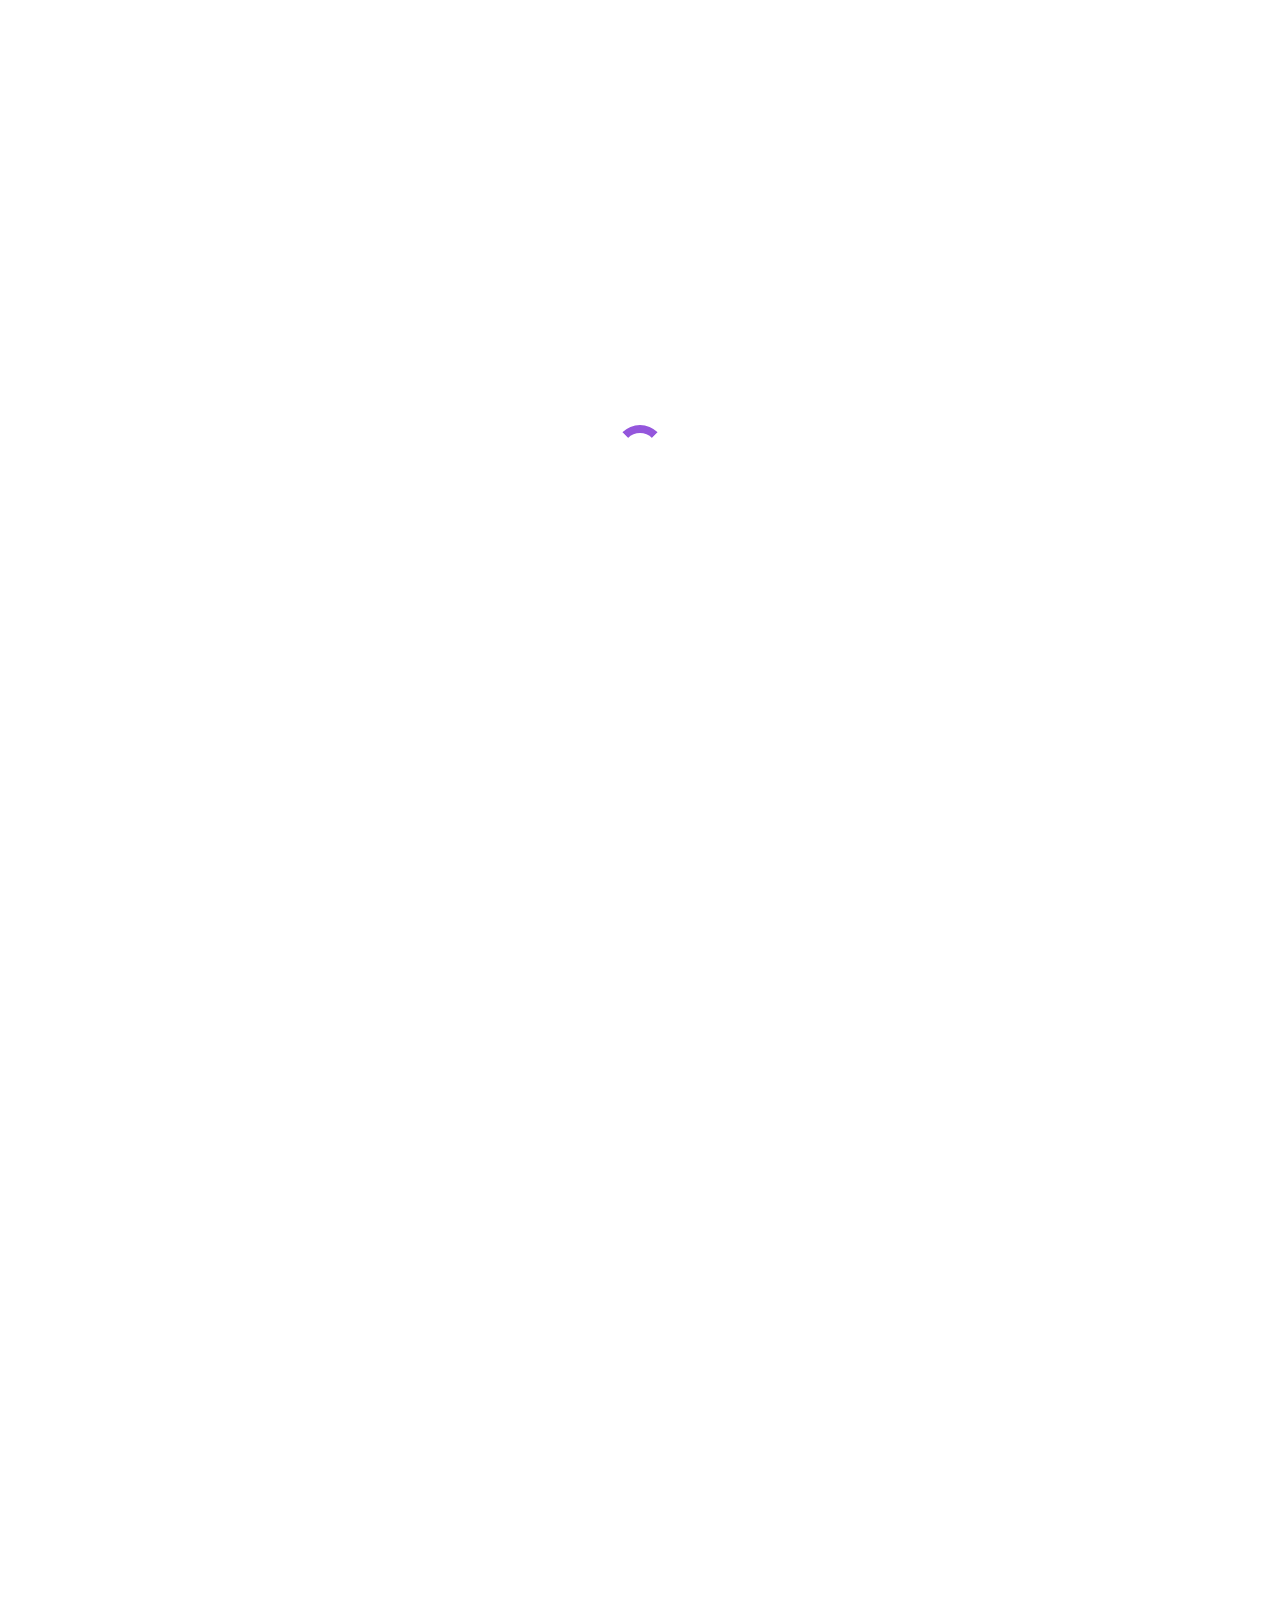
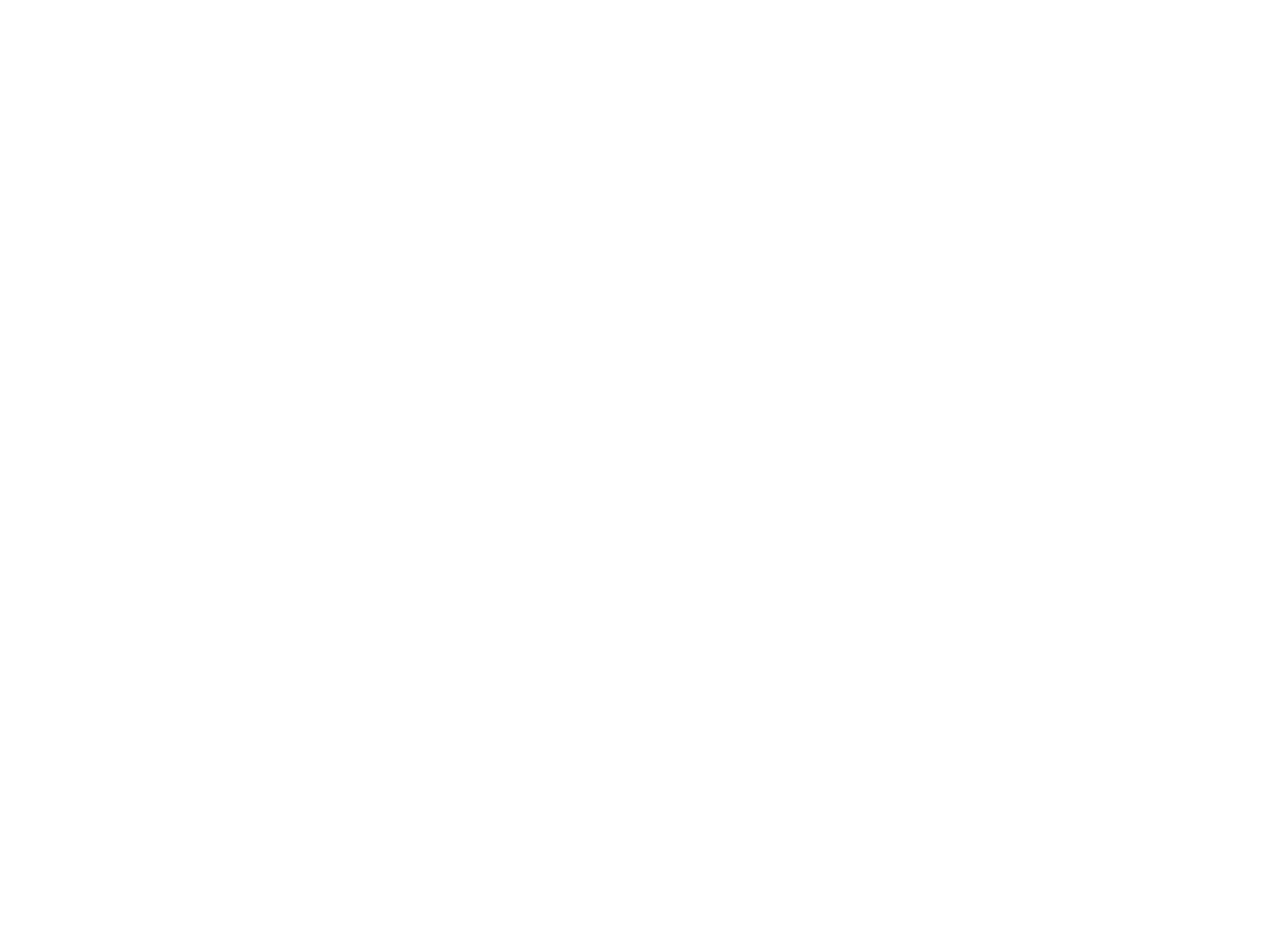
==== commit a14c7411: "Removed & Updated Comments" ====
--- a/index.html
+++ b/index.html
@@ -29,7 +29,7 @@
     </header>
     <main class="loader-enabled">
         <div class="main-container">
-            <!-- Info Box (TBR) -->
+            <!-- Hero Section -->
             <section class="hero">
                 <h1 class="hero__title">Réservez le menu qui vous convient</h1>
                 <p class="hero__subtitle">Découvrez des restaurants d'exception, sélectionnés par nos soins.</p>
@@ -40,12 +40,11 @@
                 </form>
             </section>
 
-            <!-- Functioning (TBR) -->
+            <!-- How It Works -->
             <section class="how-it-works">
                 <h1 class="how-it-works__title">Fonctionnement</h1>
                 <div class="how-it-works__cards">
-                    <!-- Creation Of The Function Steps -->
-                    <!-- Rename this to something better -->
+
                     <article class="card--isGrey how-it-works__cards--card">
                         <div class="how-it-works__cards--card--step">
                             1
@@ -74,27 +73,28 @@
             <section class="restaurants" id="restaurants">
                 <h1>Restaurants</h1>
                 <div class="restaurants__cards">
-                    <a href="restaurants/palette-du-gout.html">
-                        <article class="restaurants__cards--card card card--isNew">
+                    <article class="restaurants__cards--card card card--isNew">
+                        <a href="restaurants/palette-du-gout.html">
                             <img src="assets/images/restaurants/jay-wennington-N_Y88TWmGwA-unsplash.jpg"
-                                class="restaurants__cards--card--img" alt="Image d'un plat de chez La Palette Du Gout">
+                                class="restaurants__cards--card--img" alt="Image d'un plat de chez Palette Du Goût">
                             <div class="restaurants__cards--card--content">
                                 <div class="restaurants__cards--card--content--text">
-                                    <h3>Palette du goût</h3>
-                                    <p>Ménilmontant</p>
-                                </div>
-                                <div class="like">
-                                    <input type="checkbox" id="like__input-1" class="like__checkbox">
-                                    <label for="like__input-1" class="like__container">
-                                        <i class="fa-regular fa-heart heart-icon card__content--heart"></i>
-                                        <i class="fa-solid fa-heart heart-icon-solid card__content--heart--filled"></i>
-                                    </label>
+                                    <h3>Palette Du Goût</h3>
+                                    <p>Menilmonnat</p>
                                 </div>
                             </div>
-                        </article>
-                    </a>
+                        </a>
+                        <div class="restaurants__cards--card--like">
+                            <input type="checkbox" id="like__input-1" class="like__checkbox">
+                            <label for="like__input-1" class="like__container">
+                                <i class="fa-regular fa-heart heart-icon card__content--heart"></i>
+                                <i class="fa-solid fa-heart heart-icon-solid card__content--heart--filled"></i>
+                            </label>
+                        </div>
+                    </article>
+
+                    <article class="restaurants__cards--card card card--isNew">
                     <a href="restaurants/la-note-enchantee.html">
-                        <article class="restaurants__cards--card card card--isNew">
                             <img src="assets/images/restaurants/stil-u2Lp8tXIcjw-unsplash.jpg"
                                 class="restaurants__cards--card--img" alt="Image d'un plat de chez La Note Enchantée">
                             <div class="restaurants__cards--card--content">
@@ -102,18 +102,19 @@
                                     <h3>La Note Enchantée</h3>
                                     <p>Charonne</p>
                                 </div>
-                                <div class="like">
-                                    <input type="checkbox" id="like__input-2" class="like__checkbox">
-                                    <label for="like__input-2" class="like__container">
-                                        <i class="fa-regular fa-heart heart-icon card__content--heart"></i>
-                                        <i class="fa-solid fa-heart heart-icon-solid card__content--heart--filled"></i>
-                                    </label>
-                                </div>
                             </div>
-                        </article>
-                    </a>
+                        </a>
+                        <div class="restaurants__cards--card--like">
+                            <input type="checkbox" id="like__input-2" class="like__checkbox">
+                            <label for="like__input-2" class="like__container">
+                                <i class="fa-regular fa-heart heart-icon card__content--heart"></i>
+                                <i class="fa-solid fa-heart heart-icon-solid card__content--heart--filled"></i>
+                            </label>
+                        </div>
+                    </article>
+                        
+                    <article class="restaurants__cards--card card">
                     <a href="restaurants/a-la-francaise.html">
-                        <article class="restaurants__cards--card card">
                             <img src="assets/images/restaurants/toa-heftiba-DQKerTsQwi0-unsplash.jpg"
                                 class="restaurants__cards--card--img" alt="Image d'un plat de chez À La Francaise">
                             <div class="restaurants__cards--card--content">
@@ -121,18 +122,19 @@
                                     <h3>À La Francaise</h3>
                                     <p>Cité Rouge</p>
                                 </div>
-                                <div class="like">
-                                    <input type="checkbox" id="like__input-3" class="like__checkbox">
-                                    <label for="like__input-1" class="like__container">
-                                        <i class="fa-regular fa-heart heart-icon card__content--heart"></i>
-                                        <i class="fa-solid fa-heart heart-icon-solid card__content--heart--filled"></i>
-                                    </label>
-                                </div>
                             </div>
-                        </article>
-                    </a>
+                        </a>
+                        <div class="restaurants__cards--card--like">
+                            <input type="checkbox" id="like__input-3" class="like__checkbox">
+                            <label for="like__input-3" class="like__container">
+                                <i class="fa-regular fa-heart heart-icon card__content--heart"></i>
+                                <i class="fa-solid fa-heart heart-icon-solid card__content--heart--filled"></i>
+                            </label>
+                        </div>
+                    </article>
+                        
+                    <article class="restaurants__cards--card card">
                     <a href="restaurants/le-delice-des-sens.html">
-                        <article class="restaurants__cards--card card">
                             <img src="assets/images/restaurants/louis-hansel-shotsoflouis-qNBGVyOCY8Q-unsplash.jpg"
                                 class="restaurants__cards--card--img" alt="Image d'un plat de chez Le Delice Des Sens">
                             <div class="restaurants__cards--card--content">
@@ -140,16 +142,16 @@
                                     <h3>Le Delice Des Sens</h3>
                                     <p>Folie-Méricourt</p>
                                 </div>
-                                <div class="like">
-                                    <input type="checkbox" id="like__input-4" class="like__checkbox">
-                                    <label for="like__input-1" class="like__container">
-                                        <i class="fa-regular fa-heart heart-icon card__content--heart"></i>
-                                        <i class="fa-solid fa-heart heart-icon-solid card__content--heart--filled"></i>
-                                    </label>
-                                </div>
                             </div>
-                        </article>
-                    </a>
+                        </a> 
+                        <div class="restaurants__cards--card--like">
+                            <input type="checkbox" id="like__input-4" class="like__checkbox">
+                            <label for="like__input-4" class="like__container">
+                                <i class="fa-regular fa-heart heart-icon card__content--heart"></i>
+                                <i class="fa-solid fa-heart heart-icon-solid card__content--heart--filled"></i>
+                            </label>
+                        </div>
+                    </article>
                 </div>
             </section>
         </div>
